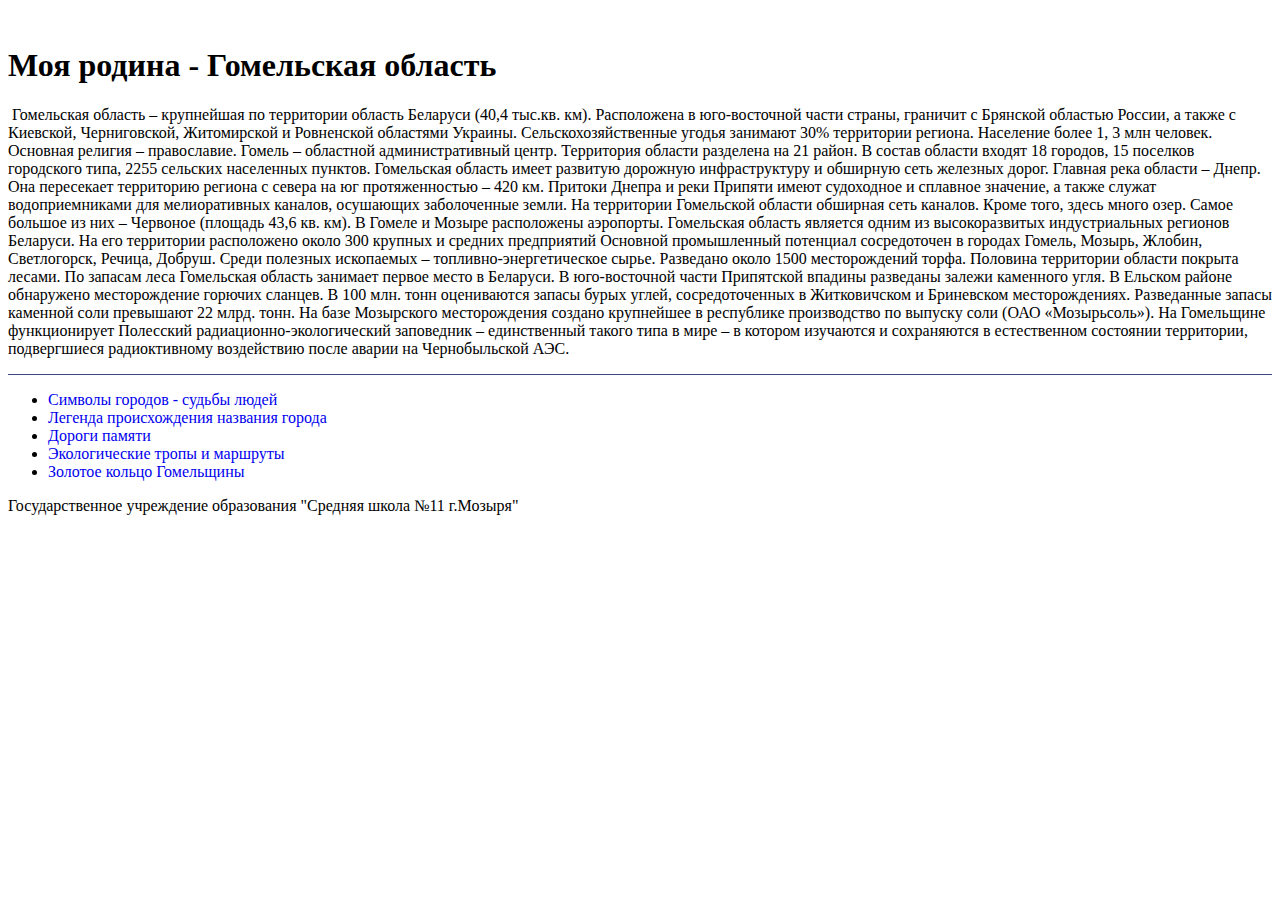
==== index.html @ 0ff61042 "Add files via upload" ====
<!DOCTYPE html>
<html lang="zxx">

<head>
    <meta charset="UTF-8">
    <meta name="viewport" content="width=device-width, initial-scale=1.0">
    <title>Document</title>
    <link rel="stylesheet" href="static/styles/stylemain.css">
    <link rel="stylesheet" href="static/styles/style.css">

    <style>
        a {
            text-decoration: none;
        }
    </style>
</head>

<body>

    <div class="conteiner">
        <img class="logo" src="static/images/logo.png" alt="">
        <p>
        <h1>Моя родина - Гомельская область</h1>
        </p>
    </div>


    <div class="hover-image-scale">
        <p> <img src="static/images/область.png" alt="" class="hover-image-scale">
            Гомельская область – крупнейшая по территории область Беларуси (40,4 тыс.кв. км). Расположена в
            юго-восточной части страны, граничит с Брянской областью России, а также с Киевской, Черниговской,
            Житомирской и Ровненской областями Украины. Сельскохозяйственные угодья занимают 30% территории региона.
            Население более 1, 3 млн человек. Основная религия – православие.
            Гомель – областной административный центр. Территория области разделена на 21 район. В состав области входят
            18 городов, 15 поселков городского типа, 2255 сельских населенных пунктов.
            Гомельская область имеет развитую дорожную инфраструктуру и обширную сеть железных дорог.
            Главная река области – Днепр. Она пересекает территорию региона с севера на юг протяженностью – 420 км.
            Притоки Днепра и реки Припяти имеют судоходное и сплавное значение, а также служат водоприемниками для
            мелиоративных каналов, осушающих заболоченные земли.
            На территории Гомельской области обширная сеть каналов. Кроме того, здесь много озер. Самое большое из них –
            Червоное (площадь 43,6 кв. км).
            В Гомеле и Мозыре расположены аэропорты.
            Гомельская область является одним из высокоразвитых индустриальных регионов Беларуси. На его территории
            расположено около 300 крупных и средних предприятий Основной промышленный потенциал сосредоточен в городах
            Гомель, Мозырь, Жлобин, Светлогорск, Речица, Добруш.
            Среди полезных ископаемых – топливно-энергетическое сырье. Разведано около 1500 месторождений торфа.
            Половина территории области покрыта лесами. По запасам леса Гомельская область занимает первое место в
            Беларуси.
            В юго-восточной части Припятской впадины разведаны залежи каменного угля.
            В Ельском районе обнаружено месторождение горючих сланцев.
            В 100 млн. тонн оцениваются запасы бурых углей, сосредоточенных в Житковичском и Бриневском месторождениях.
            Разведанные запасы каменной соли превышают 22 млрд. тонн. На базе Мозырского месторождения создано
            крупнейшее в республике производство по выпуску соли (ОАО «Мозырьсоль»).
            На Гомельщине функционирует Полесский радиационно-экологический заповедник – единственный такого типа в мире
            – в котором изучаются и сохраняются в естественном состоянии территории, подвергшиеся радиоктивному
            воздействию после аварии на Чернобыльской АЭС.

        </p>

    </div>
    <hr / color="#3e4982" size="1">

    <div class="nav-conteiner">
        <nav>
            <ul>
                <li><a href="1.html">Символы городов - судьбы людей</a></li>
                <li><a href="2.html">Легенда происхождения названия города</a></li>
                <li><a href="3.html">Дороги памяти</a></li>
                <li><a href="4.html">Экологические тропы и маршруты</a></li>
                <li><a href="5.html">Золотое кольцо Гомельщины</a></li>
            </ul>
        </nav>
    </div>

<div><p></p>
<p></p><p></p><p></p><p></p><p></p><p></p><p></p><p></p><p></p><p></p><p></p></div>
    <div>
        <article>

            <footer>
                <p>Государственное учреждение образования "Средняя школа №11 г.Мозыря"</p>
            </footer>
        </article>
    </div>
</body>

</html>
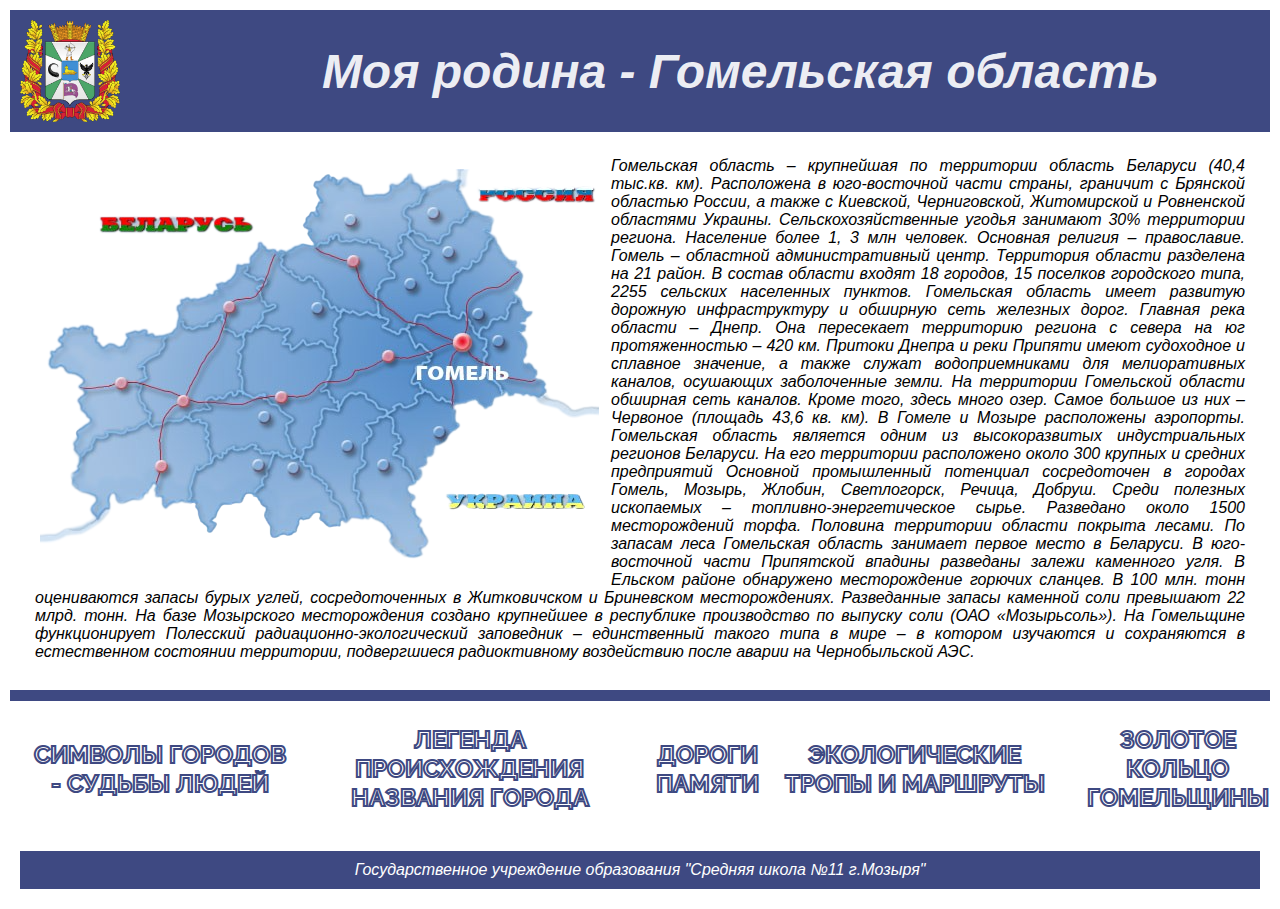
==== commit 60511389: "Add files via upload" ====
--- a/index.html
+++ b/index.html
@@ -5,8 +5,8 @@
     <meta charset="UTF-8">
     <meta name="viewport" content="width=device-width, initial-scale=1.0">
     <title>Document</title>
-    <link rel="stylesheet" href="static/styles/stylemain.css">
-    <link rel="stylesheet" href="static/styles/style.css">
+    <link rel="stylesheet" href="css/stylemain.css">
+    <link rel="stylesheet" href="css/style.css">
 
     <style>
         a {
@@ -18,7 +18,7 @@
 <body>
 
     <div class="conteiner">
-        <img class="logo" src="static/images/logo.png" alt="">
+        <img class="logo" src="img/logo.png" alt="">
         <p>
         <h1>Моя родина - Гомельская область</h1>
         </p>
@@ -26,7 +26,7 @@
 
 
     <div class="hover-image-scale">
-        <p> <img src="static/images/область.png" alt="" class="hover-image-scale">
+        <p> <img src="img/область.png" alt="" class="hover-image-scale">
             Гомельская область – крупнейшая по территории область Беларуси (40,4 тыс.кв. км). Расположена в
             юго-восточной части страны, граничит с Брянской областью России, а также с Киевской, Черниговской,
             Житомирской и Ровненской областями Украины. Сельскохозяйственные угодья занимают 30% территории региона.
--- a/css/stylemain.css
+++ b/css/stylemain.css
@@ -0,0 +1,47 @@
+@import url("https://fonts.googleapis.com/css?family=Raleway:400,400i,700");
+*{
+    margin: 0;
+    padding: 5px;
+}
+body{
+  font-family: 'Open Sans', Arial, sans-serif;
+}
+.nav-conteiner>nav{
+    position: absolute;
+    display: flex;
+
+    justify-content:space-between;
+    align-items: center;
+    text-align: center;
+    width: 100%;
+  
+
+  }
+
+  .nav-conteiner>nav>ul {
+    display: flex;
+    flex-direction:row;
+    align-items: start;
+    list-style-type: none;
+    width: 100%;
+}
+
+
+.nav-conteiner>nav>ul>li>a {
+    --fill-color: #3e4982;
+    position: relative;
+    display: block;
+    padding: 4px 0;
+    font: 700 1.5rem Raleway, sans-serif;
+    text-decoration: none;
+    text-transform: uppercase;
+    -webkit-text-stroke: 2px var(--fill-color);
+    background: linear-gradient(var(--fill-color) 0 100%) left/0 no-repeat;
+    color: transparent;
+    -webkit-background-clip: text;
+            background-clip: text;
+    transition: 0.5s linear;
+}
+.nav-conteiner>nav>ul>li>a:hover {
+  background-size: 100%;
+}--- a/css/style.css
+++ b/css/style.css
@@ -0,0 +1,106 @@
+*{
+    margin: 0;
+}
+body{
+  font-family: 'Open Sans', Arial, sans-serif;
+}
+.conteiner {
+    display:flex;
+    flex-direction: row;
+    justify-content: space-between;
+    align-items: center;
+    text-align: right;
+    color: rgba(255, 255, 255, 0.918);
+    background-color: #3e4982;
+    
+    
+}
+
+h1 {
+  font-size: 3em;
+  font-style: italic;
+}
+/*фото область - центральная часть*/
+.hover-image-scale {
+    display: inline-block; 
+    overflow: hidden; /* Скрываем всё за контуром */
+  }
+  .hover-image-scale img {
+    transition: 1s; /* Время эффекта */
+    display: block; 
+    float:left; /* Выравнивание по левому краю */
+    text-align: justify;
+    margin: 7px 7px 7px 0; /* Отступы вокруг картинки */
+  }
+  .hover-image-scale img:hover {
+    transform: scale(1.1); /* Увеличиваем масштаб */
+  }
+  .hover-image-scale> p {
+    text-align: justify;
+    margin: 15px;
+    font-style: italic;
+
+    
+  }
+  /*логотип*/
+.logo {
+    max-width: 100px;
+}
+
+/*меню*/
+.nav-conteiner {
+    display: flex;
+    justify-content: space-between;
+    
+}
+
+.nav-conteiner>nav>ul {
+    display: flex;
+    list-style: none;
+    align-items: center;
+    margin: 0;
+    padding: 0;
+}
+.nav-conteiner>nav>ul>li {
+    display: block;
+    padding: 10px;
+   
+   
+}
+
+.article {
+  min-height: 100%;
+  display: grid;
+  grid-template-rows: auto 1fr auto;
+}
+
+footer {
+  display: flex;
+  justify-content: center;
+  padding: 5px;
+  background-color: #3e4982;
+  color: #fff;
+  font-size: 1em;
+  font-style: italic;
+}
+
+
+
+@media (max-width: 900px) {
+  .nav-conteiner{
+      flex-direction: column;}
+  .conteiner>h1 {
+        font-size: 2em;}
+  
+  
+  
+
+  @media (max-width: 600px) {
+    .nav-conteiner{
+        flex-direction: column;
+    }
+    
+    .conteiner>h1 {
+      font-size: 1em;}
+
+
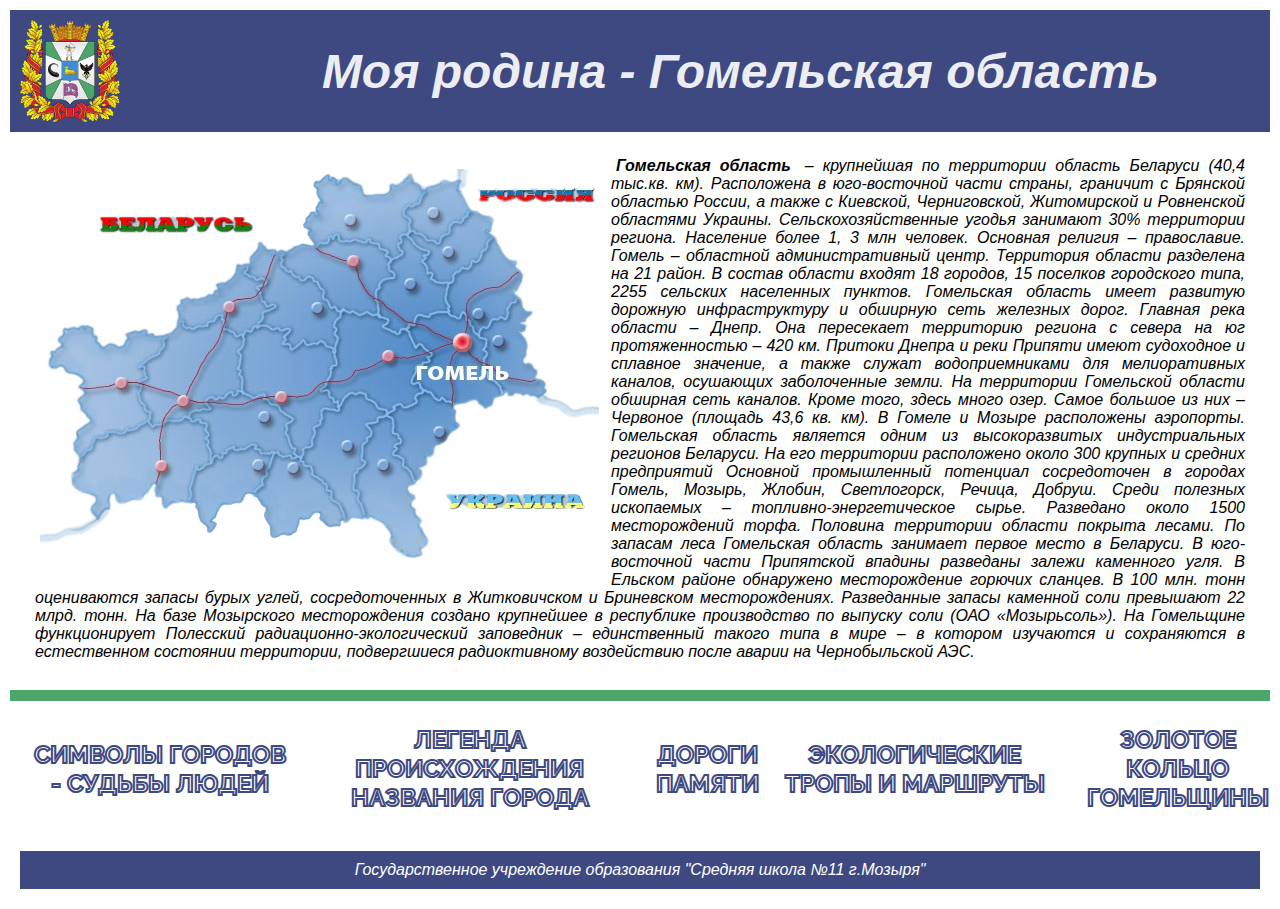
==== commit e743fba3: "Add files via upload" ====
--- a/index.html
+++ b/index.html
@@ -4,7 +4,7 @@
 <head>
     <meta charset="UTF-8">
     <meta name="viewport" content="width=device-width, initial-scale=1.0">
-    <title>Document</title>
+    <title>Гомельская область</title>
     <link rel="stylesheet" href="css/stylemain.css">
     <link rel="stylesheet" href="css/style.css">
 
@@ -27,9 +27,10 @@
 
     <div class="hover-image-scale">
         <p> <img src="img/область.png" alt="" class="hover-image-scale">
-            Гомельская область – крупнейшая по территории область Беларуси (40,4 тыс.кв. км). Расположена в
+            <b>Гомельская область</b> – крупнейшая по территории область Беларуси (40,4 тыс.кв. км). 
+              Расположена в
             юго-восточной части страны, граничит с Брянской областью России, а также с Киевской, Черниговской,
-            Житомирской и Ровненской областями Украины. Сельскохозяйственные угодья занимают 30% территории региона.
+            Житомирской и Ровненской областями Украины.  Сельскохозяйственные угодья занимают 30% территории региона.
             Население более 1, 3 млн человек. Основная религия – православие.
             Гомель – областной административный центр. Территория области разделена на 21 район. В состав области входят
             18 городов, 15 поселков городского типа, 2255 сельских населенных пунктов.
@@ -58,7 +59,7 @@
         </p>
 
     </div>
-    <hr / color="#3e4982" size="1">
+    <hr / color="#4ca669" size="1">
 
     <div class="nav-conteiner">
         <nav>
--- a/css/style.css
+++ b/css/style.css
@@ -91,6 +91,8 @@
       flex-direction: column;}
   .conteiner>h1 {
         font-size: 2em;}
+        .nav-conteiner>nav>ul>li>a {
+                    font: 500 1rem Raleway, sans-serif;}}
   
   
   
@@ -102,5 +104,7 @@
     
     .conteiner>h1 {
       font-size: 1em;}
+      .nav-conteiner>nav>ul>li>a {
+        font: 300 0.7rem Raleway, sans-serif;}}
 
 
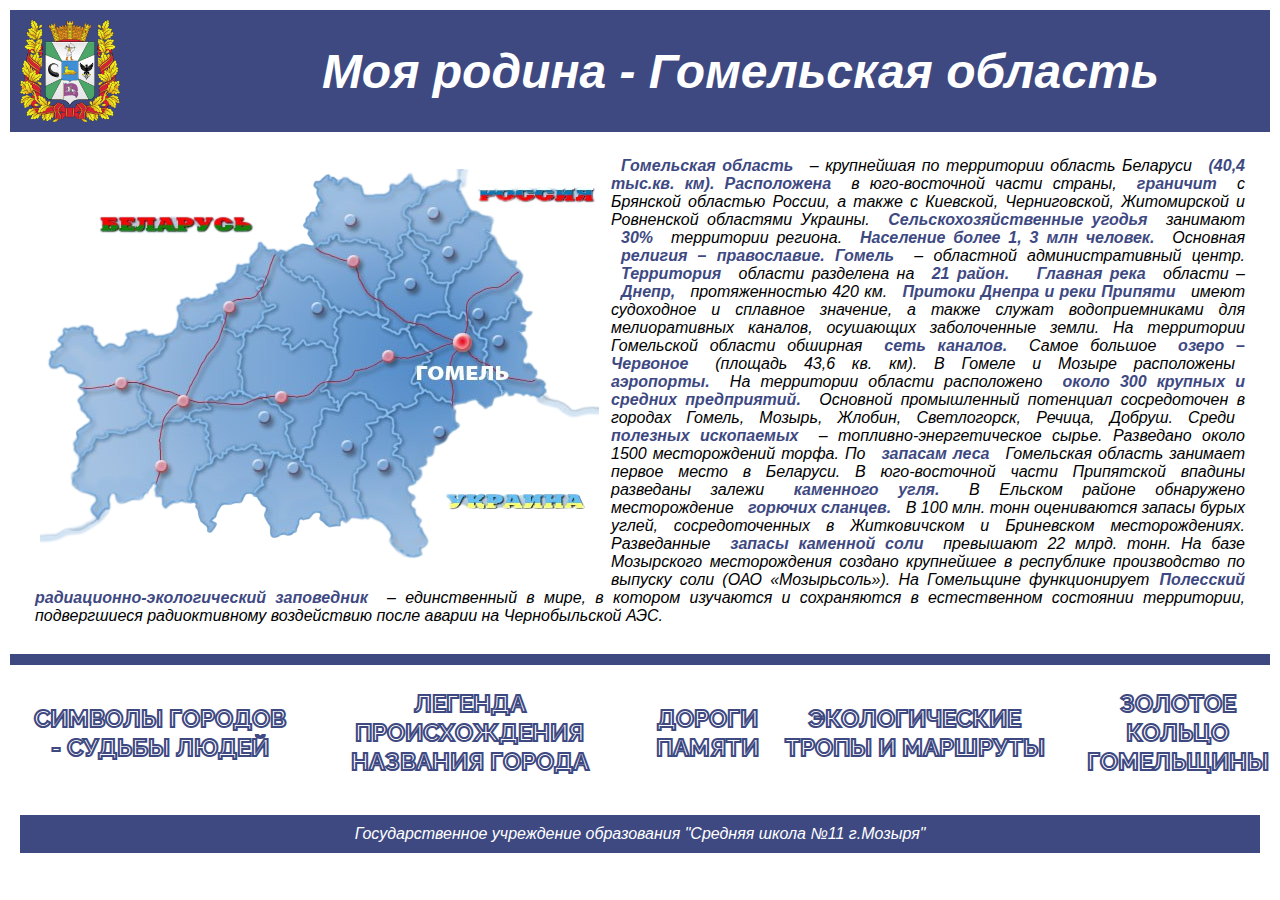
==== commit 40547bdd: "Add files via upload" ====
--- a/index.html
+++ b/index.html
@@ -4,7 +4,7 @@
 <head>
     <meta charset="UTF-8">
     <meta name="viewport" content="width=device-width, initial-scale=1.0">
-    <title>Гомельская область</title>
+    <title>Моя родина - Гомельская область</title>
     <link rel="stylesheet" href="css/stylemain.css">
     <link rel="stylesheet" href="css/style.css">
 
@@ -16,7 +16,7 @@
 </head>
 
 <body>
-
+   
     <div class="conteiner">
         <img class="logo" src="img/logo.png" alt="">
         <p>
@@ -27,39 +27,36 @@
 
     <div class="hover-image-scale">
         <p> <img src="img/область.png" alt="" class="hover-image-scale">
-            <b>Гомельская область</b> – крупнейшая по территории область Беларуси (40,4 тыс.кв. км). 
-              Расположена в
-            юго-восточной части страны, граничит с Брянской областью России, а также с Киевской, Черниговской,
-            Житомирской и Ровненской областями Украины.  Сельскохозяйственные угодья занимают 30% территории региона.
-            Население более 1, 3 млн человек. Основная религия – православие.
-            Гомель – областной административный центр. Территория области разделена на 21 район. В состав области входят
-            18 городов, 15 поселков городского типа, 2255 сельских населенных пунктов.
-            Гомельская область имеет развитую дорожную инфраструктуру и обширную сеть железных дорог.
-            Главная река области – Днепр. Она пересекает территорию региона с севера на юг протяженностью – 420 км.
-            Притоки Днепра и реки Припяти имеют судоходное и сплавное значение, а также служат водоприемниками для
+           <font color="#3e4982"><b> Гомельская область </b></font>– крупнейшая по территории область Беларуси  <font color="#3e4982"><b>(40,4 тыс.кв. км). Расположена</b></font> в
+            юго-восточной части страны, <font color="#3e4982"><b>граничит</b></font> с Брянской областью России, а также с Киевской, Черниговской,
+            Житомирской и Ровненской областями Украины. <font color="#3e4982"><b> Сельскохозяйственные угодья </b></font>занимают <font color="#3e4982"><b> 30% </b></font>территории региона.
+                <font color="#3e4982"><b> Население более 1, 3 млн человек.</b></font> Основная <font color="#3e4982"><b>религия – православие.
+                    Гомель </b></font>– областной административный центр. <font color="#3e4982"><b> Территория </b></font>области разделена на <font color="#3e4982"><b>21 район.</b></font> 
+                        <font color="#3e4982"><b> Главная река </b></font>области –  <font color="#3e4982"><b>Днепр,</b></font> протяженностью 420 км.
+                        <font color="#3e4982"><b> Притоки Днепра и реки Припяти </b></font>имеют судоходное и сплавное значение, а также служат водоприемниками для
             мелиоративных каналов, осушающих заболоченные земли.
-            На территории Гомельской области обширная сеть каналов. Кроме того, здесь много озер. Самое большое из них –
-            Червоное (площадь 43,6 кв. км).
-            В Гомеле и Мозыре расположены аэропорты.
-            Гомельская область является одним из высокоразвитых индустриальных регионов Беларуси. На его территории
-            расположено около 300 крупных и средних предприятий Основной промышленный потенциал сосредоточен в городах
+            На территории Гомельской области обширная <font color="#3e4982"><b>сеть каналов. </b></font>Самое большое <font color="#3e4982"><b>озеро  –
+            Червоное </b></font>(площадь 43,6 кв. км).
+            В Гомеле и Мозыре расположены<font color="#3e4982"><b> аэропорты.</b></font>
+            На территории области расположено <font color="#3e4982"><b>около 300 крупных и средних предприятий.</b></font> Основной промышленный потенциал сосредоточен в городах
             Гомель, Мозырь, Жлобин, Светлогорск, Речица, Добруш.
-            Среди полезных ископаемых – топливно-энергетическое сырье. Разведано около 1500 месторождений торфа.
-            Половина территории области покрыта лесами. По запасам леса Гомельская область занимает первое место в
+            Среди<font color="#3e4982"><b> полезных ископаемых</b></font> – топливно-энергетическое сырье. Разведано около 1500 месторождений торфа.
+            По<font color="#3e4982"><b> запасам леса</b></font> Гомельская область занимает первое место в
             Беларуси.
-            В юго-восточной части Припятской впадины разведаны залежи каменного угля.
-            В Ельском районе обнаружено месторождение горючих сланцев.
-            В 100 млн. тонн оцениваются запасы бурых углей, сосредоточенных в Житковичском и Бриневском месторождениях.
-            Разведанные запасы каменной соли превышают 22 млрд. тонн. На базе Мозырского месторождения создано
+            В юго-восточной части Припятской впадины разведаны залежи <font color="#3e4982"><b>каменного угля.</b></font>
+            В Ельском районе обнаружено месторождение<font color="#3e4982"><b> горючих сланцев.</b></font>
+            В 100 млн. тонн оцениваются запасы бурых углей,</b></font> сосредоточенных в Житковичском и Бриневском месторождениях.
+            Разведанные <font color="#3e4982"><b>запасы каменной соли </b></font>превышают 22 млрд. тонн. На базе Мозырского месторождения создано
             крупнейшее в республике производство по выпуску соли (ОАО «Мозырьсоль»).
-            На Гомельщине функционирует Полесский радиационно-экологический заповедник – единственный такого типа в мире
-            – в котором изучаются и сохраняются в естественном состоянии территории, подвергшиеся радиоктивному
+            На Гомельщине функционирует<font color="#3e4982"><b>Полесский радиационно-экологический заповедник </b></font>– единственный в мире,
+            в котором изучаются и сохраняются в естественном состоянии территории, подвергшиеся радиоктивному
             воздействию после аварии на Чернобыльской АЭС.
 
         </p>
 
     </div>
-    <hr / color="#4ca669" size="1">
+    <hr / color="#3e4982" size="1">
+   
 
     <div class="nav-conteiner">
         <nav>
--- a/css/style.css
+++ b/css/style.css
@@ -4,14 +4,17 @@
 body{
   font-family: 'Open Sans', Arial, sans-serif;
 }
+
+
 .conteiner {
     display:flex;
     flex-direction: row;
     justify-content: space-between;
     align-items: center;
     text-align: right;
-    color: rgba(255, 255, 255, 0.918);
+    color: #FFFFFF;
     background-color: #3e4982;
+    position: sticky;
     
     
 }
@@ -79,7 +82,7 @@
   justify-content: center;
   padding: 5px;
   background-color: #3e4982;
-  color: #fff;
+  color: #FFFFFF;
   font-size: 1em;
   font-style: italic;
 }
